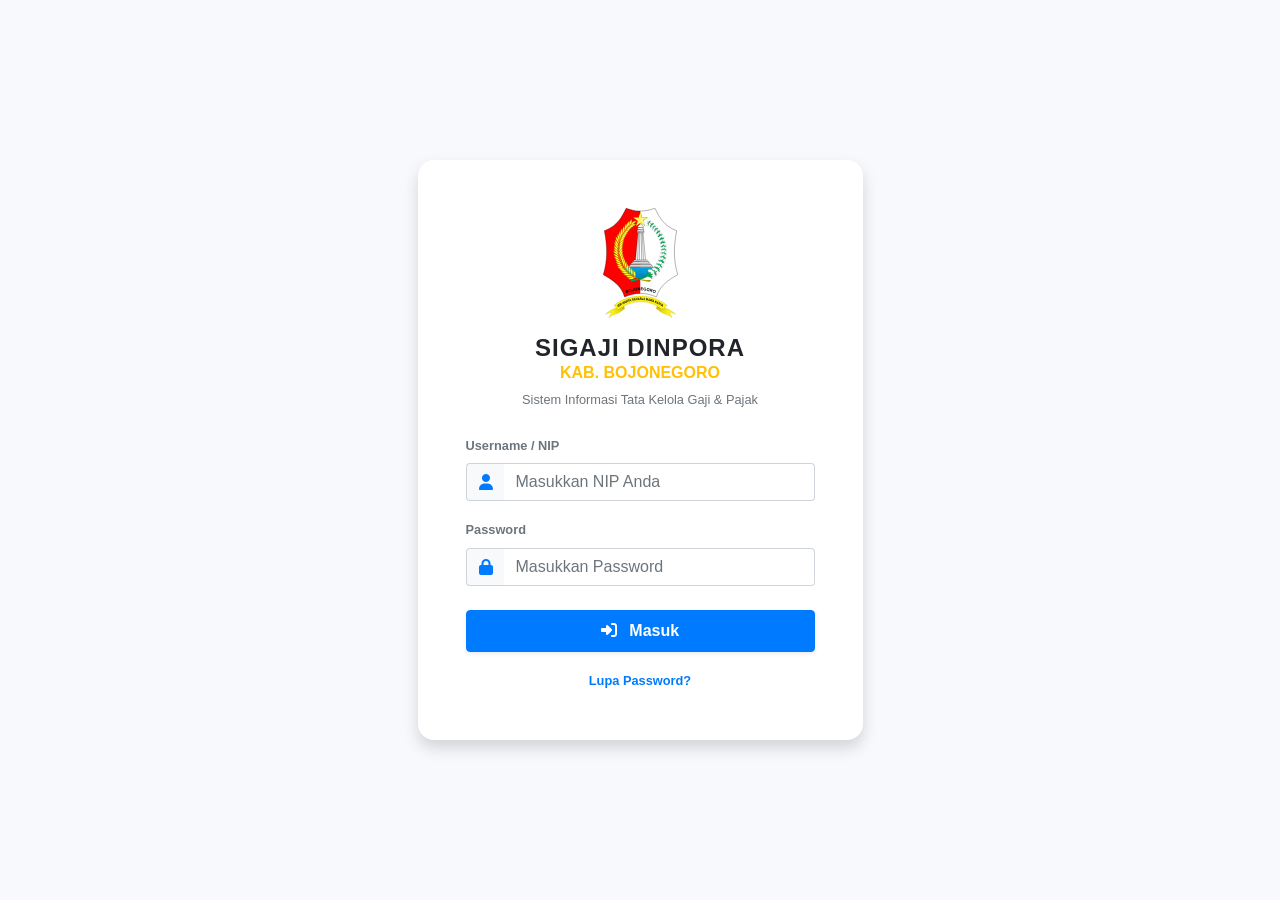
==== login.html @ 29901a2a "first commit" ====
<!DOCTYPE html>
<html lang="id">
<head>
    <meta charset="UTF-8">
    <meta name="viewport" content="width=device-width, initial-scale=1.0">
    <title>Login - SIGAJI DINPORA</title>
    <link rel="stylesheet" href="https://cdn.jsdelivr.net/npm/bootstrap@4.6.2/dist/css/bootstrap.min.css">
    <link rel="stylesheet" href="https://cdnjs.cloudflare.com/ajax/libs/font-awesome/6.5.0/css/all.min.css">
    <style>
        body { 
            background-color: #f8f9fc; 
            height: 100vh; 
            display: flex; 
            align-items: center; 
        }
        .login-card { 
            border-radius: 1rem; 
            border: none; 
            box-shadow: 0 0.5rem 1rem rgba(0, 0, 0, 0.15); 
        }
        .login-card .card-body {
            padding: 3rem !important;
        }
    </style>
</head>
<body>

    <div class="container">
        <div class="row justify-content-center">
            <div class="col-md-5">
                <div class="card login-card">
                    <div class="card-body">
                        
                        <div class="text-center mb-4">
                            <img src="assets/img/logo-bjn.svg" alt="Logo Pemkab Bojonegoro" width="75" class="mb-3" style="object-fit: contain;">
                            <h4 class="text-gray-900 font-weight-bold mb-0" style="letter-spacing: 1px;">SIGAJI DINPORA</h4>
                            <h6 class="text-warning font-weight-bold mb-2">KAB. BOJONEGORO</h6>
                            <p class="text-muted small">Sistem Informasi Tata Kelola Gaji & Pajak</p>
                        </div>
                        
                        <form id="formLogin">
                            <div class="form-group">
                                <label class="font-weight-bold small text-muted">Username / NIP</label>
                                <div class="input-group">
                                    <div class="input-group-prepend">
                                        <span class="input-group-text bg-light border-right-0"><i class="fas fa-user text-primary"></i></span>
                                    </div>
                                    <input type="text" class="form-control border-left-0" id="inputUsername" required placeholder="Masukkan NIP Anda">
                                </div>
                            </div>
                            <div class="form-group mb-4">
                                <label class="font-weight-bold small text-muted">Password</label>
                                <div class="input-group">
                                    <div class="input-group-prepend">
                                        <span class="input-group-text bg-light border-right-0"><i class="fas fa-lock text-primary"></i></span>
                                    </div>
                                    <input type="password" class="form-control border-left-0" id="inputPassword" required placeholder="Masukkan Password">
                                </div>
                            </div>
                            
                            <button type="submit" class="btn btn-primary btn-block font-weight-bold shadow-sm py-2 mb-3" id="btnLogin">
                                <i class="fas fa-sign-in-alt mr-2"></i> Masuk
                            </button>
                        </form>

                        <div class="text-center">
                            <a class="small font-weight-bold text-primary" href="#" data-toggle="modal" data-target="#modalLupaPassword">
                                Lupa Password?
                            </a>
                        </div>

                    </div>
                </div>
            </div>
        </div>
    </div>

    <div class="modal fade" id="modalLupaPassword" tabindex="-1" role="dialog" aria-hidden="true">
        <div class="modal-dialog modal-dialog-centered" role="document">
            <div class="modal-content border-0 shadow-lg">
                <div class="modal-header bg-warning">
                    <h5 class="modal-title font-weight-bold text-dark"><i class="fas fa-key mr-2"></i>Lupa Password</h5>
                    <button type="button" class="close" data-dismiss="modal" aria-label="Close">
                        <span aria-hidden="true">&times;</span>
                    </button>
                </div>
                <div class="modal-body text-center p-4">
                    <i class="fas fa-user-shield fa-4x text-gray-300 mb-3"></i>
                    <h6 class="font-weight-bold text-gray-800 mb-2">Tidak Bisa Masuk?</h6>
                    <p class="text-muted small mb-0">Untuk alasan keamanan data kepegawaian, fitur *reset password* mandiri tidak diaktifkan.</p>
                    <p class="text-muted small mt-2">Silakan hubungi <b>Administrator Sistem (Bagian IT DINPORA)</b> untuk melakukan proses *reset password*.</p>
                </div>
                <div class="modal-footer bg-light">
                    <button type="button" class="btn btn-secondary font-weight-bold" data-dismiss="modal">Tutup</button>
                </div>
            </div>
        </div>
    </div>

    <script src="https://code.jquery.com/jquery-3.5.1.slim.min.js"></script>
    <script src="https://cdn.jsdelivr.net/npm/bootstrap@4.6.2/dist/js/bootstrap.bundle.min.js"></script>
    
    <script src="assets/js/config.js"></script>
    <script src="assets/js/auth.js"></script>
    <script>
        document.addEventListener("DOMContentLoaded", function() {
            // Kalau udah login, jangan biarin diem di halaman ini
            if (typeof Auth !== 'undefined') Auth.redirectIfLoggedIn();

            const form = document.getElementById("formLogin");
            const btnLogin = document.getElementById("btnLogin");

            form.addEventListener("submit", function(e) {
                e.preventDefault(); 
                
                const user = document.getElementById("inputUsername").value;
                const pass = document.getElementById("inputPassword").value;

                btnLogin.innerHTML = '<i class="fas fa-spinner fa-spin mr-2"></i> Memproses...';
                btnLogin.disabled = true;

                if (typeof Auth !== 'undefined') {
                    Auth.login(user, pass).finally(() => {
                        btnLogin.innerHTML = '<i class="fas fa-sign-in-alt mr-2"></i> Masuk';
                        btnLogin.disabled = false;
                    });
                } else {
                    alert("Sistem auth.js belum dimuat.");
                    btnLogin.innerHTML = '<i class="fas fa-sign-in-alt mr-2"></i> Masuk';
                    btnLogin.disabled = false;
                }
            });
        });
    </script>
</body>
</html>
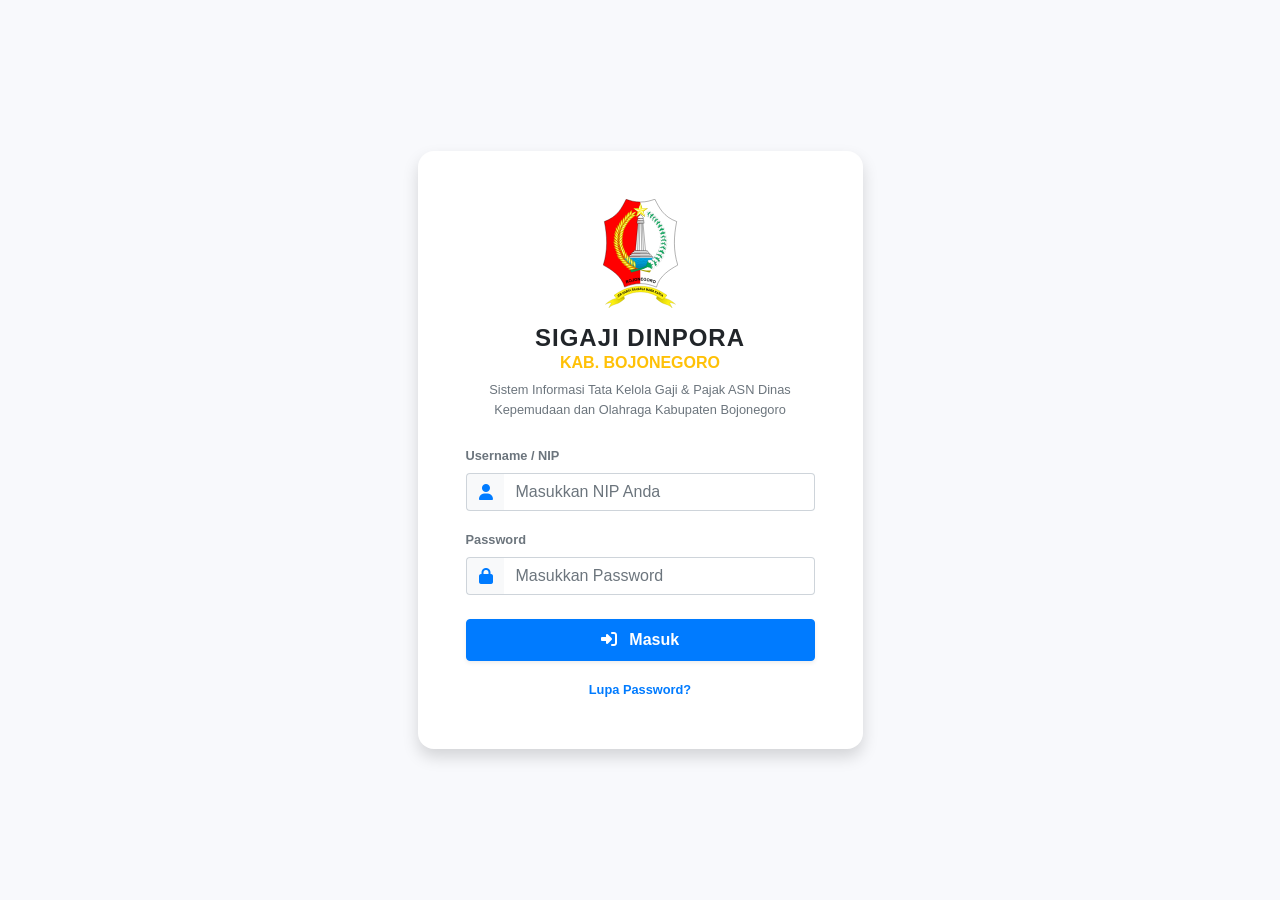
==== commit 417ef00f: "perbaiki sidebar" ====
--- a/login.html
+++ b/login.html
@@ -35,7 +35,7 @@
                             <img src="assets/img/logo-bjn.svg" alt="Logo Pemkab Bojonegoro" width="75" class="mb-3" style="object-fit: contain;">
                             <h4 class="text-gray-900 font-weight-bold mb-0" style="letter-spacing: 1px;">SIGAJI DINPORA</h4>
                             <h6 class="text-warning font-weight-bold mb-2">KAB. BOJONEGORO</h6>
-                            <p class="text-muted small">Sistem Informasi Tata Kelola Gaji & Pajak</p>
+                            <p class="text-muted small">Sistem Informasi Tata Kelola Gaji & Pajak ASN Dinas Kepemudaan dan Olahraga Kabupaten Bojonegoro</p>
                         </div>
                         
                         <form id="formLogin">
